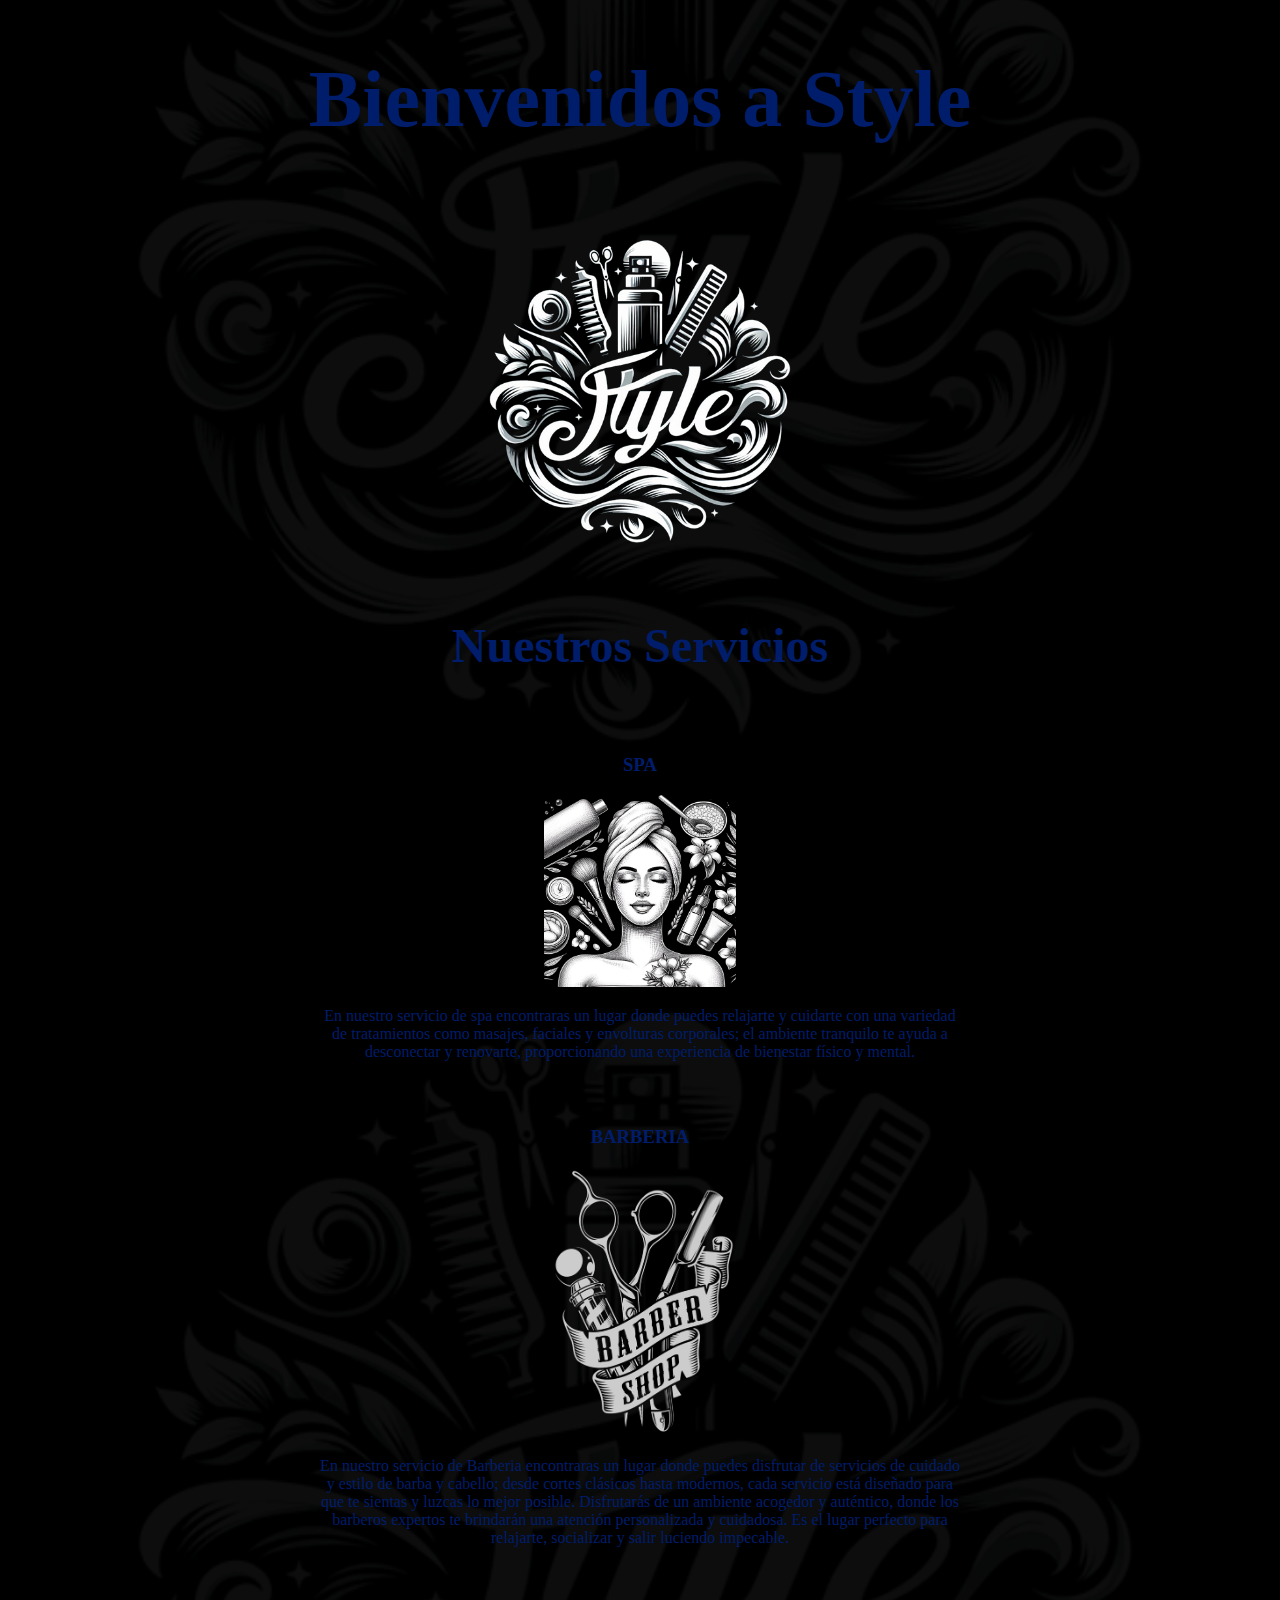
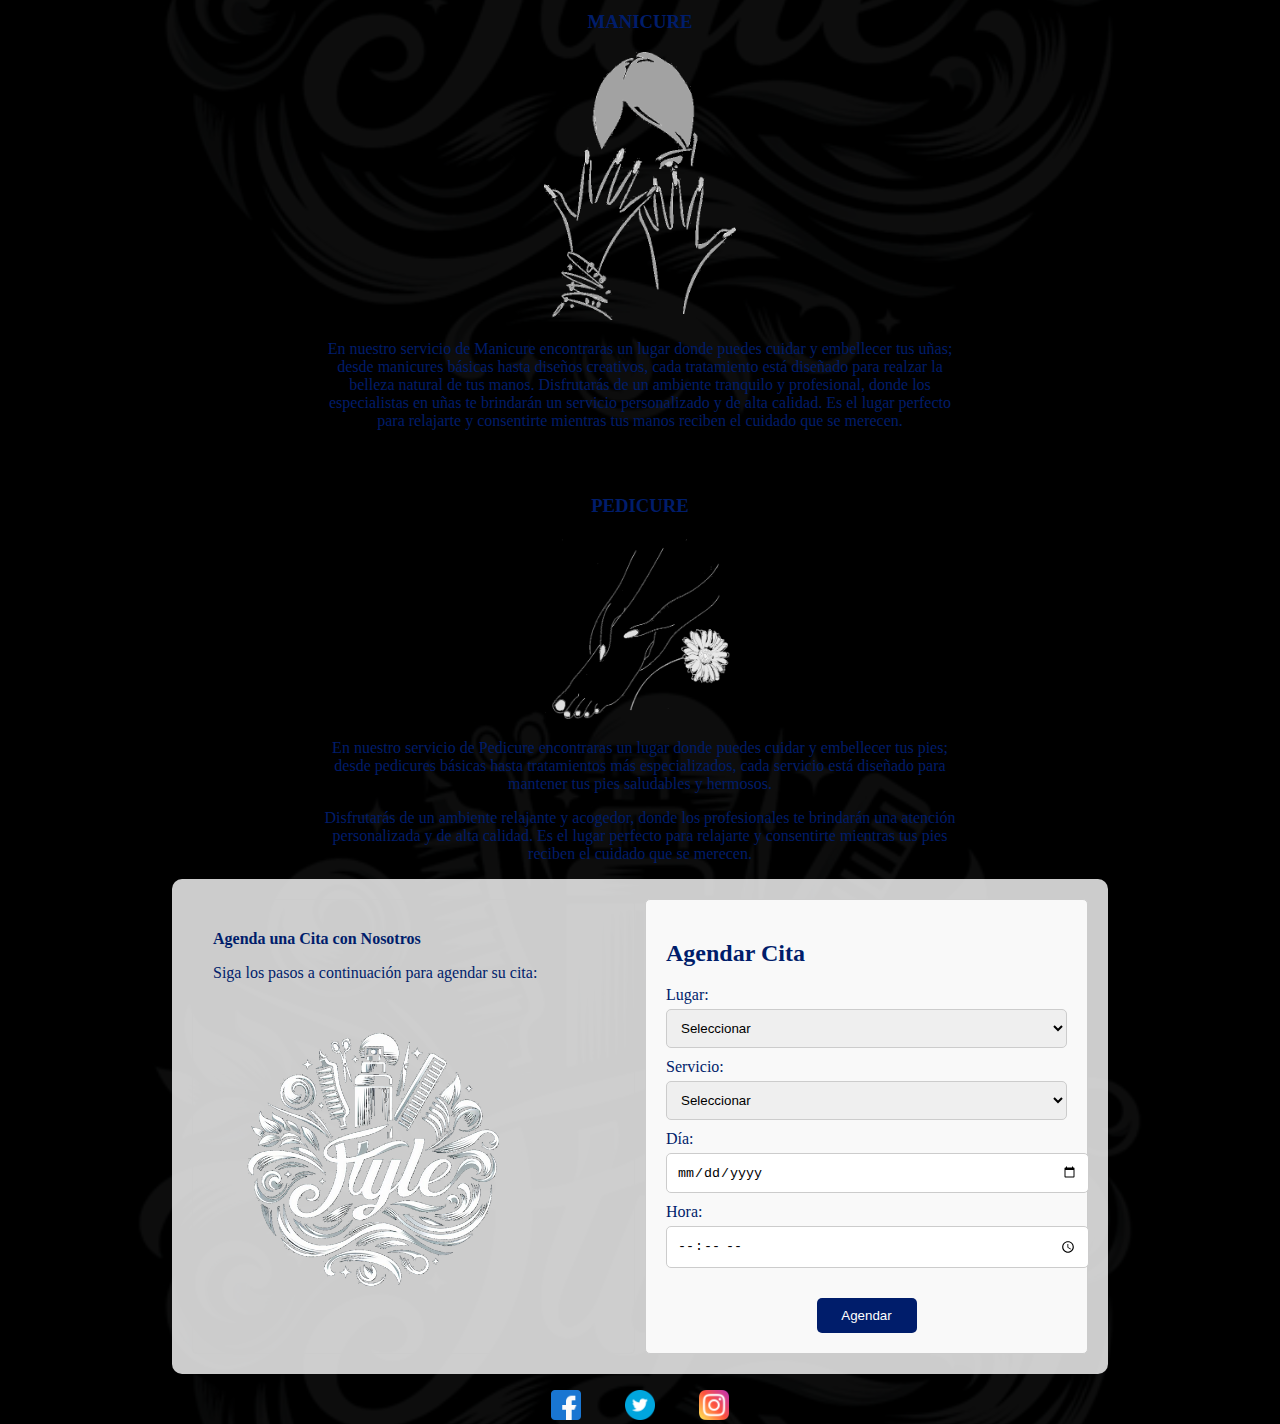
==== index.html @ 8faa3490 "AgendamientoCitas" ====
<!DOCTYPE html>
<html lang="es">
<head>
    <meta charset="UTF-8">
    <meta name="viewport" content="width=device-width, initial-scale=1.0">
    <title>Agenda de Citas</title>
    <link rel="stylesheet" href="styles.css">
    <script src="script.js"></script>
  
</head>
<body>
    <div class="top-content">
        <h1 style="font-size: 5em;">Bienvenidos a Style</h1>
        <img src="img/style2.png" alt="Descripción de la imagen" style="width: 30%;">
    </div>
    
    <div class="top-content">
        <h1  style="font-size: 3em;">Nuestros Servicios</h1>
     
    </div>
</div>
<div class="box-container">
    <div class="box">
        <h3>SPA</h3>
        <img src="img/style4.png" alt="Descripción de la imagen 1" style="width: 30%;">
        <p>En nuestro servicio de spa encontraras un lugar donde puedes relajarte y cuidarte con una variedad de tratamientos como masajes, faciales y envolturas corporales; el ambiente tranquilo te ayuda a desconectar y renovarte, proporcionando una experiencia de bienestar físico y mental.</p>
    </div>
    <div class="box">
        <h3>BARBERIA</h3>
        <img src="img/style5.png" alt="Descripción de la imagen 2" style="width: 30%;">
        <p>En nuestro servicio de Barberia encontraras un lugar donde puedes disfrutar de servicios de cuidado y estilo de barba y cabello; desde cortes clásicos hasta modernos, cada servicio está diseñado para que te sientas y luzcas lo mejor posible. Disfrutarás de un ambiente acogedor y auténtico, donde los barberos expertos te brindarán una atención personalizada y cuidadosa. Es el lugar perfecto para relajarte, socializar y salir luciendo impecable.</p>
    </div>
    <div class="box">
        <h3>MANICURE</h3>
        <img src="img/style6.png" alt="Descripción de la imagen 3" style="width: 30%;">
        <p>En nuestro servicio de Manicure encontraras un lugar donde puedes cuidar y embellecer tus uñas; desde manicures básicas hasta diseños creativos, cada tratamiento está diseñado para realzar la belleza natural de tus manos. Disfrutarás de un ambiente tranquilo y profesional, donde los especialistas en uñas te brindarán un servicio personalizado y de alta calidad. Es el lugar perfecto para relajarte y consentirte mientras tus manos reciben el cuidado que se merecen.</p>
    </div>
    <div class="box">
        <h3>PEDICURE</h3>
        <img src="img/style7.png" alt="Descripción de la imagen 4" style="width: 30%;">
        <p>En nuestro servicio de Pedicure encontraras un lugar donde puedes cuidar y embellecer tus pies; desde pedicures básicas hasta tratamientos más especializados, cada servicio está diseñado para mantener tus pies saludables y hermosos. </p>
        <p>Disfrutarás de un ambiente relajante y acogedor, donde los profesionales te brindarán una atención personalizada y de alta calidad. Es el lugar perfecto para relajarte y consentirte mientras tus pies reciben el cuidado que se merecen.</p>
    </div>
</div>
    <div class="container">
        <div class="description">
            <h1 style="font-size: 1em;">Agenda una Cita con Nosotros</h1>
            <p>Siga los pasos a continuación para agendar su cita:</p>
            <img src="img/style2.png" alt="Descripción de la imagen" style="width: 80%;">
        </div>
        <div class="appointment-form">
            <h2>Agendar Cita</h2>
            <form action="submit.php" method="post">
                <label for="location">Lugar:</label>
                <select id="location" name="location">
                    <option value="">Seleccionar</option>
                    <option value="oficina">Kennedy</option>
                    <option value="virtual">Chapinero</option>
                </select>
                <label for="person">Servicio:</label>
                <select id="person" name="person">
                    <option value="">Seleccionar</option>
                    <option value="SPA">SPA</option>
                    <option value="Barberia">Barberia</option>
                    <option value="Manicure">Manicure</option>
                    <option value="Pedicure">Pedicure</option>
                </select>
                <label for="date">Día:</label>
                <input type="date" id="date" name="date">
                <label for="time">Hora:</label>
                <input type="time" id="time" name="time">
                <div style="text-align: center;">
                    <button type="submit" style="max-width: 100px;">Agendar</button>
                </div>
            </form>
        </div>
    </div>
    <p></p>
    <div class="social-media">
        <a href="#" class="social-icon"><img src="img/face.png" alt="Facebook"></a>
        <a href="#" class="social-icon"><img src="img/x.png" alt="Twitter"></a>
        <a href="#" class="social-icon"><img src="img/insta.png" alt="Instagram"></a>
    </div>
</body>
</html>
---- styles.css ----
body {
    margin: 0;
    padding: 0;
    background-image: url('img/stylee.jpg.png');
    background-size: contain; /* Ajusta el tamaño de la imagen para que quepa completamente dentro del contenedor */
    /*background-repeat: no-repeat; /* Evita que la imagen se repita */
    background-position: center;
    font-family: 'Times New Roman', Times, serif, sans-serif;
    /* Fondo semi-transparente */
    background-color: rgba(255, 255, 255, 1); /* Ajusta el último valor para cambiar la opacidad */
}


.top-content {
    text-align: center;
    margin-bottom: 20px;
}

.container {
    display: grid;
    grid-template-columns: 1fr 1fr;
    gap: 10px;
    width: 80%;
    margin: 10px auto;
}
.container {
    width: 70%;
    margin: 0 auto;
    padding: 20px;
    background-color: rgba(255, 255, 255, 0.8); /* Fondo semi-transparente */
    border-radius: 10px;
}

.description, .appointment-form {
    padding: 20px;
    border: 1px solid #ccc;
    border-radius: 5px;
}

.appointment-form {
    background-color: #f9f9f9;
}

label {
    display: block;
    margin-top: 10px;
}

input, select, button {
    width: 100%;
    padding: 10px;
    margin-top: 5px;
    border: 1px solid #ccc;
    border-radius: 5px;
}

button {
    background-color: #001d6b;
    color: white;
    border: none;
    cursor: pointer;
    margin-top: 30px;
}

button:hover {
    opacity: 0.9;
}

body {
    background-color: black;
    color: #001d6b; /* Cambia el color del texto a blanco para que sea legible en el fondo negro */
}

.box-container {
    display: flex;
    justify-content: space-around;
    margin-top: 20px;
}

.box-container {
    display: flex;
    flex-direction: column;
    align-items: center;
    margin-top: 20px;
}

.box {
    width: 50%;
    text-align: center;
    margin-top: 30px;
}

.box img {
    width: 100%;
    border-radius: 10px;
}
.social-media {
    text-align: center;
}

.social-icon {
    display: inline-block;
    margin: 0 10px; /* Ajusta el margen entre los íconos según tu preferencia */
}
.social-icon img {
    width: 30px; /* Ajusta el tamaño de las imágenes según sea necesario */
    margin: 0 10px; /* Agrega espacio entre las imágenes */
}
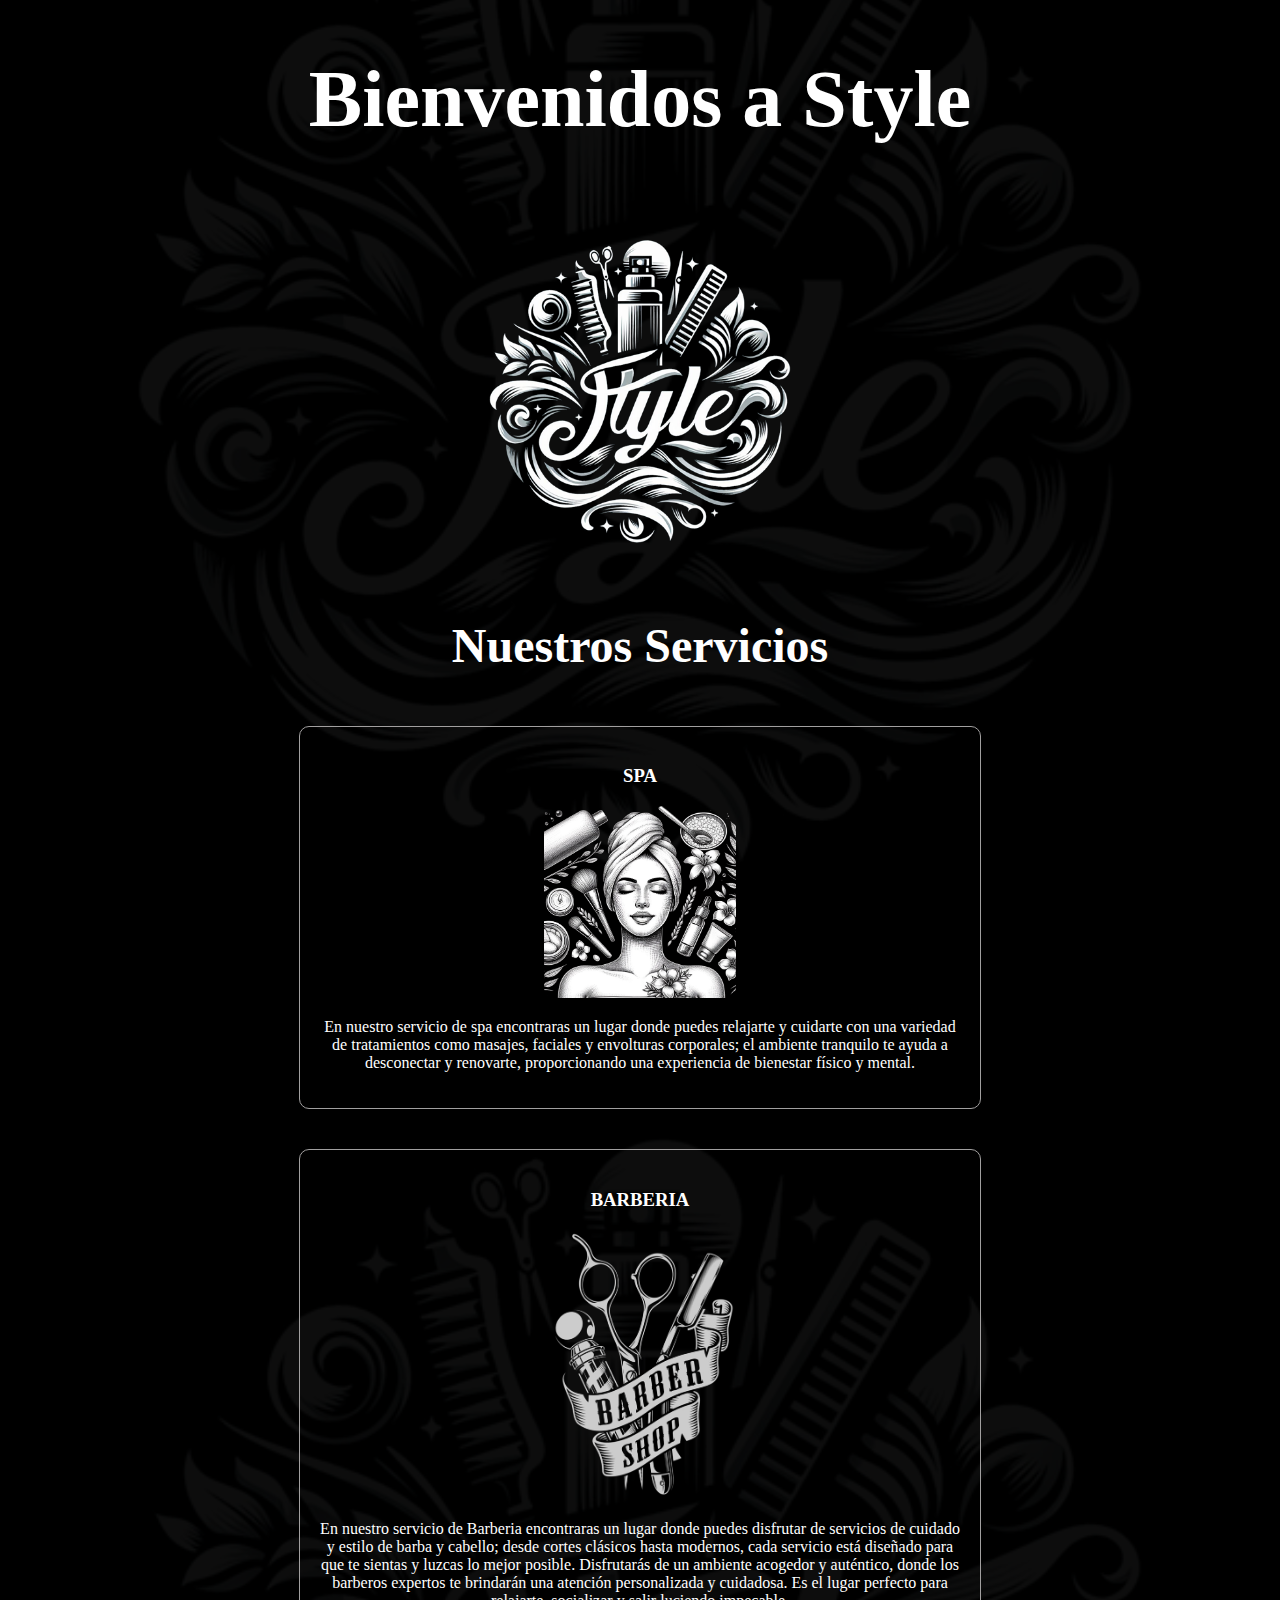
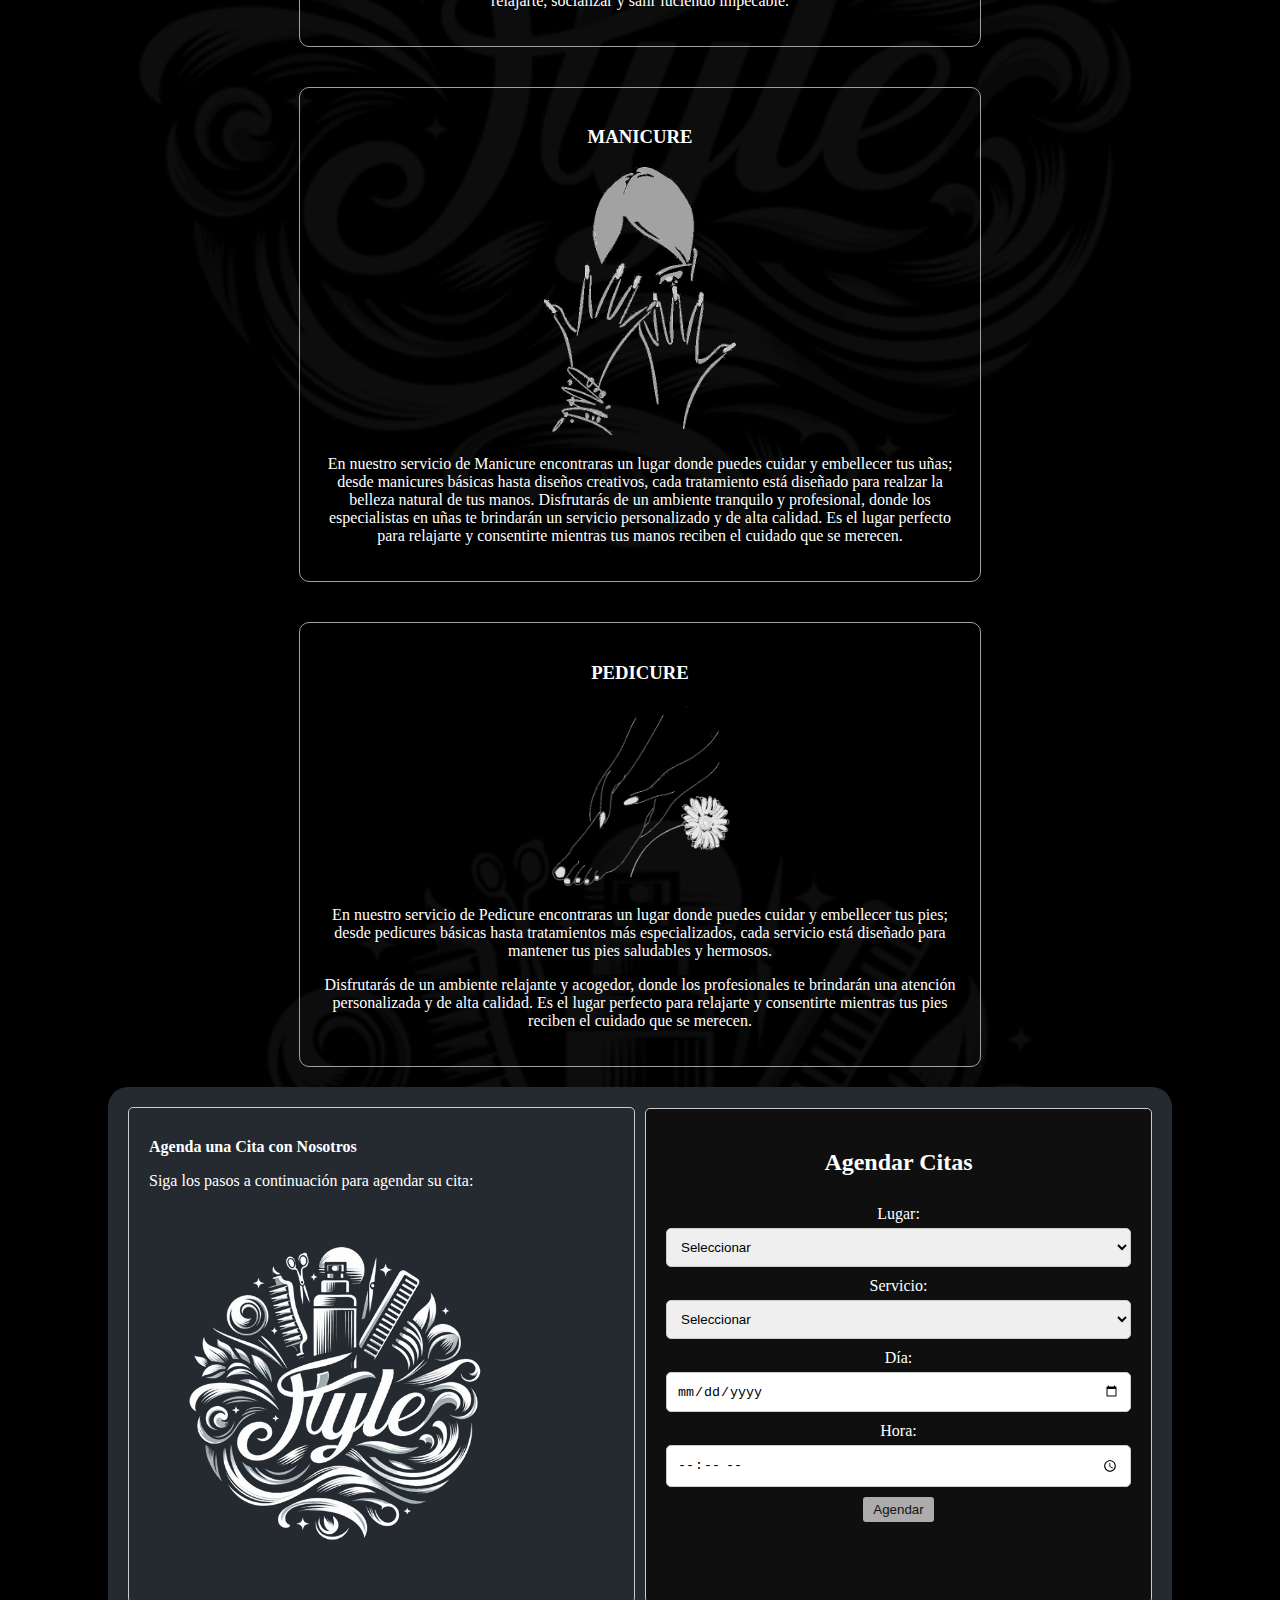
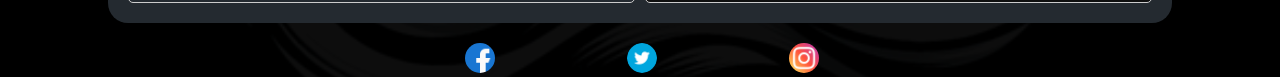
==== commit 7ac7334e: "AgendamientoCitas" ====
--- a/index.html
+++ b/index.html
@@ -49,7 +49,7 @@
             <img src="img/style2.png" alt="Descripción de la imagen" style="width: 80%;">
         </div>
         <div class="appointment-form">
-            <h2>Agendar Cita</h2>
+            <h2>Agendar Citas</h2>
             <form action="submit.php" method="post">
                 <label for="location">Lugar:</label>
                 <select id="location" name="location">
--- a/styles.css
+++ b/styles.css
@@ -6,14 +6,15 @@
     /*background-repeat: no-repeat; /* Evita que la imagen se repita */
     background-position: center;
     font-family: 'Times New Roman', Times, serif, sans-serif;
-    /* Fondo semi-transparente */
-    background-color: rgba(255, 255, 255, 1); /* Ajusta el último valor para cambiar la opacidad */
+    background-color: black;
+    color: #ffffff; /* Cambia el color del texto a blanco para que sea legible en el fondo negro */
 }
 
 
 .top-content {
     text-align: center;
     margin-bottom: 20px;
+    font-size: 1em
 }
 
 .container {
@@ -21,14 +22,13 @@
     grid-template-columns: 1fr 1fr;
     gap: 10px;
     width: 80%;
-    margin: 10px auto;
-}
-.container {
-    width: 70%;
     margin: 0 auto;
     padding: 20px;
     background-color: rgba(255, 255, 255, 0.8); /* Fondo semi-transparente */
-    border-radius: 10px;
+    border-radius: 20px;
+    width: 80%;
+    background-color: #242a30;
+    overflow: hidden;
 }
 
 .description, .appointment-form {
@@ -38,8 +38,21 @@
 }
 
 .appointment-form {
-    background-color: #f9f9f9;
-}
+
+    margin-top: 1px;
+    background-color: #0f0f0f;
+    color: white;
+    text-align: center;
+ 
+}
+
+form {
+    display: flex;
+    flex-wrap: wrap;
+    justify-content: center;
+}
+
+
 
 label {
     display: block;
@@ -55,32 +68,32 @@
 }
 
 button {
-    background-color: #001d6b;
-    color: white;
+    margin-top: 10px;
+    padding: 5px 10px;
+    background-color: #acacac;
+    color: rgb(19, 18, 18);
     border: none;
+    border-radius: 3px;
     cursor: pointer;
-    margin-top: 30px;
+    transition: transform 0.3s;
+      justify-content: center;
 }
 
 button:hover {
     opacity: 0.9;
 }
 
-body {
-    background-color: black;
-    color: #001d6b; /* Cambia el color del texto a blanco para que sea legible en el fondo negro */
-}
+
 
 .box-container {
     display: flex;
     justify-content: space-around;
     margin-top: 20px;
-}
-
-.box-container {
-    display: flex;
     flex-direction: column;
     align-items: center;
+    display: flex;
+    flex-wrap: wrap;
+    justify-content: space-around;
     margin-top: 20px;
 }
 
@@ -88,6 +101,10 @@
     width: 50%;
     text-align: center;
     margin-top: 30px;
+    margin: 20px;
+    padding: 20px;
+    border: 1px solid #a19f9f;
+    border-radius: 10px;
 }
 
 .box img {
@@ -96,13 +113,104 @@
 }
 .social-media {
     text-align: center;
+    margin-top: 20px;
 }
 
 .social-icon {
     display: inline-block;
-    margin: 0 10px; /* Ajusta el margen entre los íconos según tu preferencia */
+    margin: 0 5%; /* Ajusta el margen entre los íconos según tu preferencia */
 }
 .social-icon img {
     width: 30px; /* Ajusta el tamaño de las imágenes según sea necesario */
-    margin: 0 10px; /* Agrega espacio entre las imágenes */
+    margin: 0 5%; /* Agrega espacio entre las imágenes */
+    width: 30px;
+    height: 30px;
+    border-radius: 50%;
+    transition: transform 0.3s;
+}
+
+img {
+    max-width: 100%;
+    height: auto;
+}
+
+
+button:hover {
+    background-color: #7b8086;
+}
+
+.social-icon img:hover {
+    transform: scale(1.2);
+}
+
+
+   
+
+@media screen and (max-width: 720px) {
+
+    .top-content {
+        font-size: 10px
+    }
+    .box {
+        font-size: 10px
+    }
+    
+    .box-container {
+        margin-top: 20px;
+        margin-top: 20px;
+        font-size: 10px
+    }
+    .appointment-form {
+      
+        font-size: 10px
+    }
+    
+    form {
+
+        font-size: 10px
+    }
+
+    .container {
+    display: grid;
+    grid-template-columns: 5fr;
+   
+}
+}
+
+
+@media screen and (max-width: 360px) {
+
+    .top-content {
+         font-size: 5px
+    }
+    .box {
+        font-size: 5px
+    }
+    .box-container {
+        margin-top: 10px;
+        margin-top: 10px;
+        font-size: 5px
+    } 
+    .appointment-form {
+      
+        font-size: 10px
+    }
+    
+    form {
+
+        font-size: 10px
+    }
+    .container {
+
+    grid-template-columns: 10fr;
+    gap: 10px;
+    font-size: 10px
+    }
+    .description, .appointment-form {
+    padding: 10px;
+    border: 1px solid #ccc;
+    border-radius: 5px;
+    font-size: 15px
+    }
+    
 }